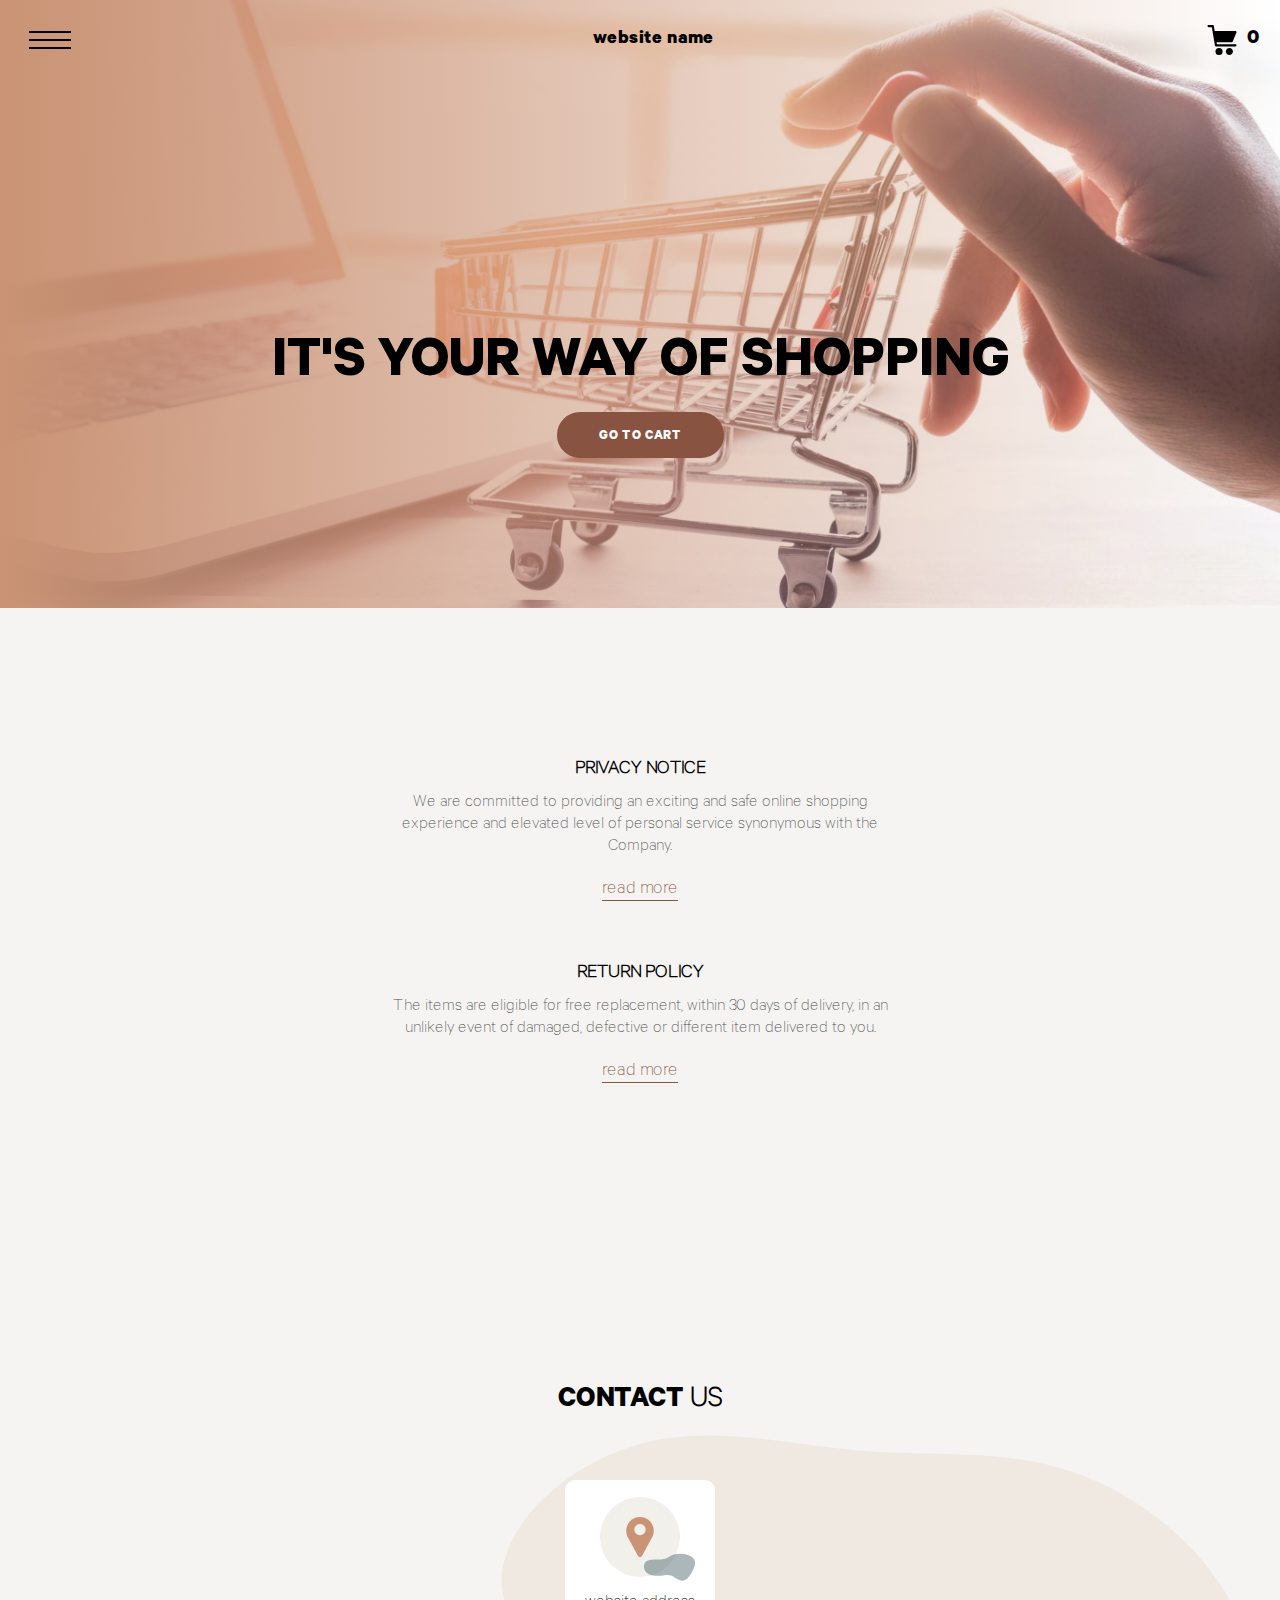
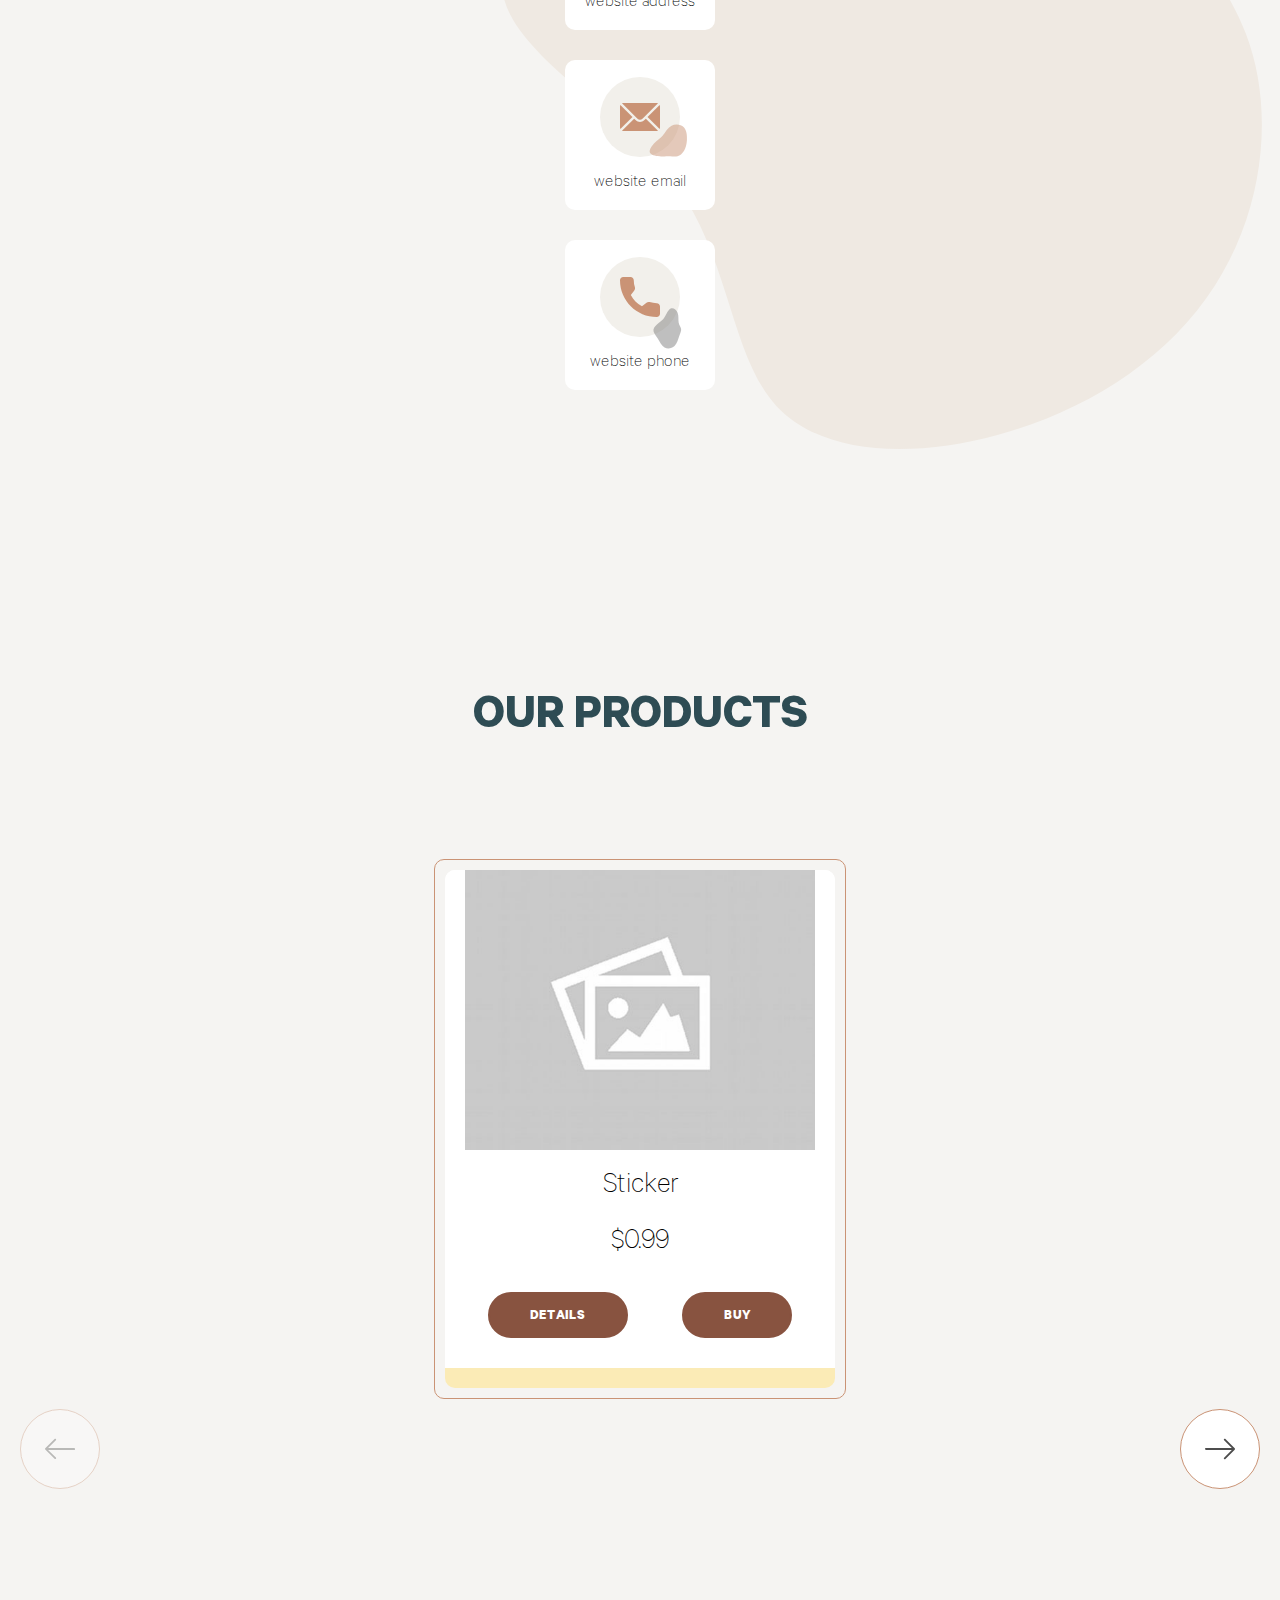
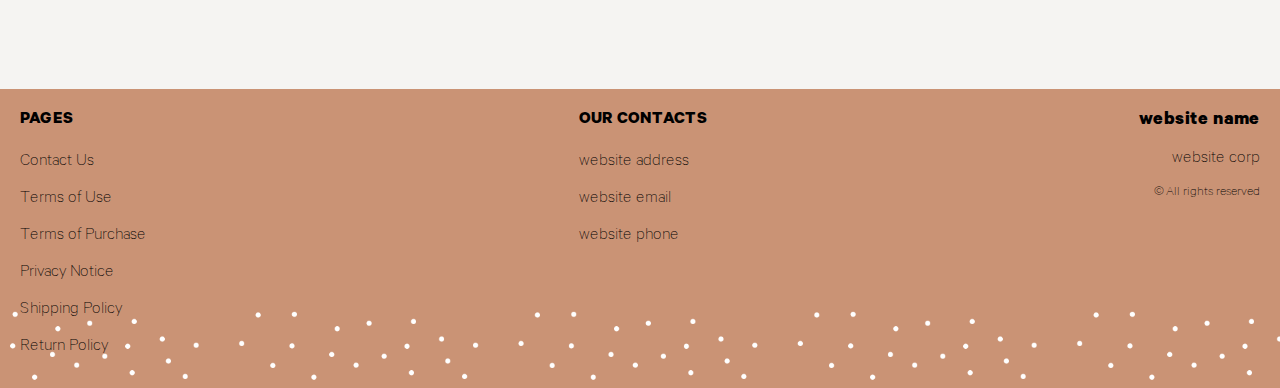
==== index.html @ aea6618f "+" ====
<!DOCTYPE html>
<html lang="en">

<head>
  <meta charset="UTF-8" />
  <meta http-equiv="X-UA-Compatible" content="IE=edge" />
  <meta name="viewport" content="width=device-width, initial-scale=1.0" />
  <link rel="stylesheet" href="./css/style.css" />
  <title>Shop</title>


</head>

<body>


  <div class="wrapper">


    <div class="error__overlay js_error__overlay">
      <div class="error">
        <span class="text bold error__text error__title">ERROR:</span>
        <p class="text error__text">You cannot add more than $500 worth of items to your cart.</p>
        <p class="text error__text">The selected item will not be added.</p>
        <button class="text error__btn js_error__btn">close</button>
      </div>
    </div>

    <main class="main">

     <div class="hero__wrapper-main">
      <div class="header__wrapper">
        <div class="container">
          <header class="header">
  
            <div class="header__flex">
              <button class="header__btn js_menu-btn">
                <span></span>
              </button>
              <a href="./index.html" class="header__logo logo js_website-name">website name</a>
              <a href="./shop.html" class="cart__btn">
                <svg xmlns="http://www.w3.org/2000/svg" xmlns:xlink="http://www.w3.org/1999/xlink" x="0px" y="0px"
                  viewBox="0 0 424.449 424.449" style="enable-background:new 0 0 424.449 424.449;" xml:space="preserve">
                  <g>
                    <g>
                      <g>
                        <circle cx="170.241" cy="374.273" r="50.176"></circle>
                        <path d="M316.673,324.098L316.673,324.098c-27.711,0-50.176,22.465-50.176,50.176s22.465,50.176,50.176,50.176
                     c27.711,0,50.176-22.465,50.176-50.176S344.384,324.098,316.673,324.098z"></path>
                        <path d="M402.177,272.897H140.545l-5.12-29.696h215.04c6.326,0.019,12.017-3.843,14.336-9.728l51.2-129.024
                     c3.111-7.892-0.766-16.812-8.658-19.922c-1.808-0.713-3.735-1.076-5.678-1.07H108.801L96.513,12.801
                     c-1.262-7.471-7.784-12.906-15.36-12.8h-58.88c-8.483,0-15.36,6.877-15.36,15.36s6.877,15.36,15.36,15.36h46.08l44.032,260.096
                     c1.262,7.471,7.784,12.906,15.36,12.8h274.432c8.483,0,15.36-6.877,15.36-15.36C417.537,279.774,410.66,272.897,402.177,272.897z
                     "></path>
                      </g>
                    </g>
                  </g>
                </svg>
                <span class="cart__span js_cart__span">0</span>
              </a> 
            </div>
  
            <nav class="nav js_menu">
              <ul class="nav__list">
                <li class="nav__item">
                  <a href="./contacts.html" class="nav__link">Contact Us</a>
                </li>
                <li class="nav__item-border"></li>
                <li class="nav__item">
                  <a href="./privacy.html" class="nav__link">Privacy Notice</a>
                </li>
                <li class="nav__item-border"></li>
                <li class="nav__item">
                  <a href="./purchase.html" class="nav__link">Terms of Purchase</a>
                </li>
                <li class="nav__item-border"></li>
                <li class="nav__item">
                  <a href="./return.html" class="nav__link">Return Policy</a>
                </li>
                <li class="nav__item-border"></li>
                <li class="nav__item">
                  <a href="./shipping.html" class="nav__link">Shipping Policy</a>
                </li>
                <li class="nav__item-border"></li>
                <li class="nav__item">
                  <a href="./use.html" class="nav__link">Terms of Use</a>
                </li>
              </ul>
            </nav>
          </header>
        </div>
      </div>
    
        <div class="hero__wrapper"> 
          <div class="container">
            <section class="hero">
              <div class="hero__block">
                <h1 class="title js_main-title"></h1>  
                <a href="./shop.html" class="btn">go to cart</a>
              </div>
            </section>
          </div>
        </div>
     </div>


     <div class="policy__wrapper">
      <div class="container">
        <section class="policy">
          <img src="./img/dots.png" alt="" class="policy__icon">
          <ul class="policy__list">
            <li class="policy__item">
              <div class="policy__block">
                <h3 class="policy__title">PRIVACY NOTICE</h3>
                <p class="text">We are committed to providing an exciting and safe online shopping experience and elevated level of personal service synonymous with the Company.</p>
                <a href="./privacy.html" class="policy__btn">read more</a>               
              </div>
            
            </li>
            <li class="policy__item">
              <div class="policy__block">
                <h3 class="policy__title">RETURN POLICY</h3>
                <p class="text">The items are eligible for free replacement, within 30 days of delivery, in an unlikely event of damaged, defective or different item delivered to you.</p>
                <a href="./return.html" class="policy__btn">read more</a>
              </div>
             
            </li>
          </ul>
        </section>
      </div>
    </div>






      <div class="contacts__wrapper">
        <div class="container">
          <section class="contacts">
            <div class="contacts__box">
              <h2 class="sub-title">Contact <span>Us</span></h2>
            <ul class="contacts__list">
              <li class="contacts__item">
                <div class="contacts__svg-box">
                <svg class="contacts__svg" enable-background="new 0 0 512 512" viewBox="0 0 512 512" xmlns="http://www.w3.org/2000/svg"><g><path d="m407.579 87.677c-31.073-53.624-86.265-86.385-147.64-87.637-2.62-.054-5.257-.054-7.878 0-61.374 1.252-116.566 34.013-147.64 87.637-31.762 54.812-32.631 120.652-2.325 176.123l126.963 232.387c.057.103.114.206.173.308 5.586 9.709 15.593 15.505 26.77 15.505 11.176 0 21.183-5.797 26.768-15.505.059-.102.116-.205.173-.308l126.963-232.387c30.304-55.471 29.435-121.311-2.327-176.123zm-151.579 144.323c-39.701 0-72-32.299-72-72s32.299-72 72-72 72 32.299 72 72-32.298 72-72 72z"/></g></svg>
              </div>
                <span class="text js_website-address">website address</span>
               </li>
               <li class="contacts__item contacts__item-link">
                <div class="contacts__svg-box">
                <svg class="contacts__svg" xmlns="http://www.w3.org/2000/svg" xmlns:xlink="http://www.w3.org/1999/xlink" x="0px" y="0px"
                viewBox="0 0 512 512" style="enable-background:new 0 0 512 512;" xml:space="preserve">
             <g><g>
                 <path d="M507.49,101.721L352.211,256L507.49,410.279c2.807-5.867,4.51-12.353,4.51-19.279V121
                   C512,114.073,510.297,107.588,507.49,101.721z"/>
             </g></g>
             <g><g>
                 <path d="M467,76H45c-6.927,0-13.412,1.703-19.279,4.51l198.463,197.463c17.548,17.548,46.084,17.548,63.632,0L486.279,80.51
                   C480.412,77.703,473.927,76,467,76z"/>
             </g></g>
             <g><g>
                 <path d="M4.51,101.721C1.703,107.588,0,114.073,0,121v270c0,6.927,1.703,13.413,4.51,19.279L159.789,256L4.51,101.721z"/>
             </g></g>
             <g><g>
                 <path d="M331,277.211l-21.973,21.973c-29.239,29.239-76.816,29.239-106.055,0L181,277.211L25.721,431.49
                   C31.588,434.297,38.073,436,45,436h422c6.927,0,13.412-1.703,19.279-4.51L331,277.211z"/>
             </g></g>
             </svg>
             </div>
                <a href="mailto:website email" class="text js_website-email">website email</a>
                </li>
                <li class="contacts__item contacts__item-link">
                  <div class="contacts__svg-box">
                  <svg class="contacts__svg" xmlns="http://www.w3.org/2000/svg" xmlns:xlink="http://www.w3.org/1999/xlink" x="0px" y="0px"
	 viewBox="0 0 384 384" style="enable-background:new 0 0 384 384;" xml:space="preserve">
<g><g>
		<path d="M353.188,252.052c-23.51,0-46.594-3.677-68.469-10.906c-10.719-3.656-23.896-0.302-30.438,6.417l-43.177,32.594
			c-50.073-26.729-80.917-57.563-107.281-107.26l31.635-42.052c8.219-8.208,11.167-20.198,7.635-31.448
			c-7.26-21.99-10.948-45.063-10.948-68.583C132.146,13.823,118.323,0,101.333,0H30.813C13.823,0,0,13.823,0,30.813
			C0,225.563,158.438,384,353.188,384c16.99,0,30.813-13.823,30.813-30.813v-70.323C384,265.875,370.177,252.052,353.188,252.052z"
			/>
</g></g>
</svg>
</div>
                  <a href="tel:website phone" class="text js_website-phone">website phone</a>
                </li>
            </ul>
          </div>
          </section>
        </div>
      </div>
     
   

      <div class="products__wrapper hero-products" >

        <div class="container">
        <section class="products">
       
          <h3 class="sub-title">Our Products</h3>
            <div class="sub-title__box">
              <p class="text success-message js_success-message">Success! You have added <span
                  class="js_success-product-name"></span> to your shopping cart!</p>
            </div>
          

            <div class="swiper mySwiper">
              <div class="swiper-wrapper js_products__list">
              </div>
              <div class="swiper-button-next"></div>
              <div class="swiper-button-prev"></div>
            </div>

        </section>
      </div>
      </div>

     



</main>
   
  
   
 

    <div class="footer__wrapper">
      <footer class="footer">
        <div class="footer__top">
          <div class="container">
            <div class="footer__policies">
              <div class="footer__block footer__block--first">
                <p class="footer__title">Pages</p>
                <ul class="sub-list">
                  <li class="item">
                    <a href="./contacts.html" class="footer__link">Contact Us</a>
                  </li>
                  <li class="item">
                    <a href="./use.html" class="footer__link">Terms of Use</a>
                  </li>
                  <li class="item">
                    <a href="./purchase.html" class="footer__link">Terms of Purchase</a>
                  </li>
                  <li class="item">
                    <a href="./privacy.html" class="footer__link">Privacy Notice</a>
                  </li>
                  <li class="item">
                    <a href="./shipping.html" class="footer__link">Shipping Policy</a>
                  </li>
                  <li class="item">
                    <a href="./return.html" class="footer__link">Return Policy</a>
                  </li>
              
                </ul>
              </div>
              <div class="footer__block footer__block--second">
                <p class="footer__title">Our Contacts</p>
                <ul class="sub-list">
                  <li class="item">
                    <p class="text js_website-address"></p>
                  </li>
                  <li class="item">
                    <a href="" class="footer__link js_website-email"></a>
                  </li>
                  <li class="item">
                    <a href="" class="footer__link js_website-phone"></a>
                  </li>
                </ul>
              </div>
              <div class="footer__block footer__block--rg">
                <ul class="sub-list">
                  <li class="item">
                    <a href="./index.html" class="footer__logo logo js_website-name"></a>
                  </li>
                  <li class="item">
                    <p class="text js_website-corp"></p>
                  </li>
                  <li class="item">
                    <span class="footer__span">© All rights reserved</span>
                  </li>
                </ul>
              </div>
              </div>
            
          </div>
        </div>
      </footer>

    </div>
 
  </div>





  <script type="module" src="./js/cart.js"></script>
  <script type="module" src="./js/add-to-cart.js"></script>
  <script type="module" src="./js/on-load.js"></script>
  <script type="module" src="./js/website-data.js"></script> 
  <script>
    const menuBtn = document.querySelector('.js_menu-btn');
    const menu = document.querySelector('.js_menu');
    menuBtn.addEventListener('click', () => {
      menuBtn.classList.toggle('active');
      menu.classList.toggle('open-menu');
      document.body.classList.toggle('open-menu');
    })
  </script>
   <script src="./js/swiper-bundle.min.js"></script>
   <script>
       document.addEventListener("DOMContentLoaded", function(event) {
        const swiper = new Swiper(".mySwiper", {
          navigation: {
          nextEl: ".swiper-button-next",
          prevEl: ".swiper-button-prev",
        },
        watchSlidesProgress: true,
        slidesPerView: 1,
        spaceBetween: 30,
        breakpoints: {
          1440: {
            slidesPerView: 2,
            spaceBetween: 5,
          }
        }
       });
      });
   </script>


</body>

</html>
---- css/style.css ----
@import './swiper-bundle.min.css';
@import './fonts.css';
@import './vars.css';
@import './utils.css';
@import './header.css';
@import './footer.css';
@import './hero.css';
@import './products.css';
@import './product.css';
@import './text-section.css';
@import './order.css';
@import './thank-you.css';
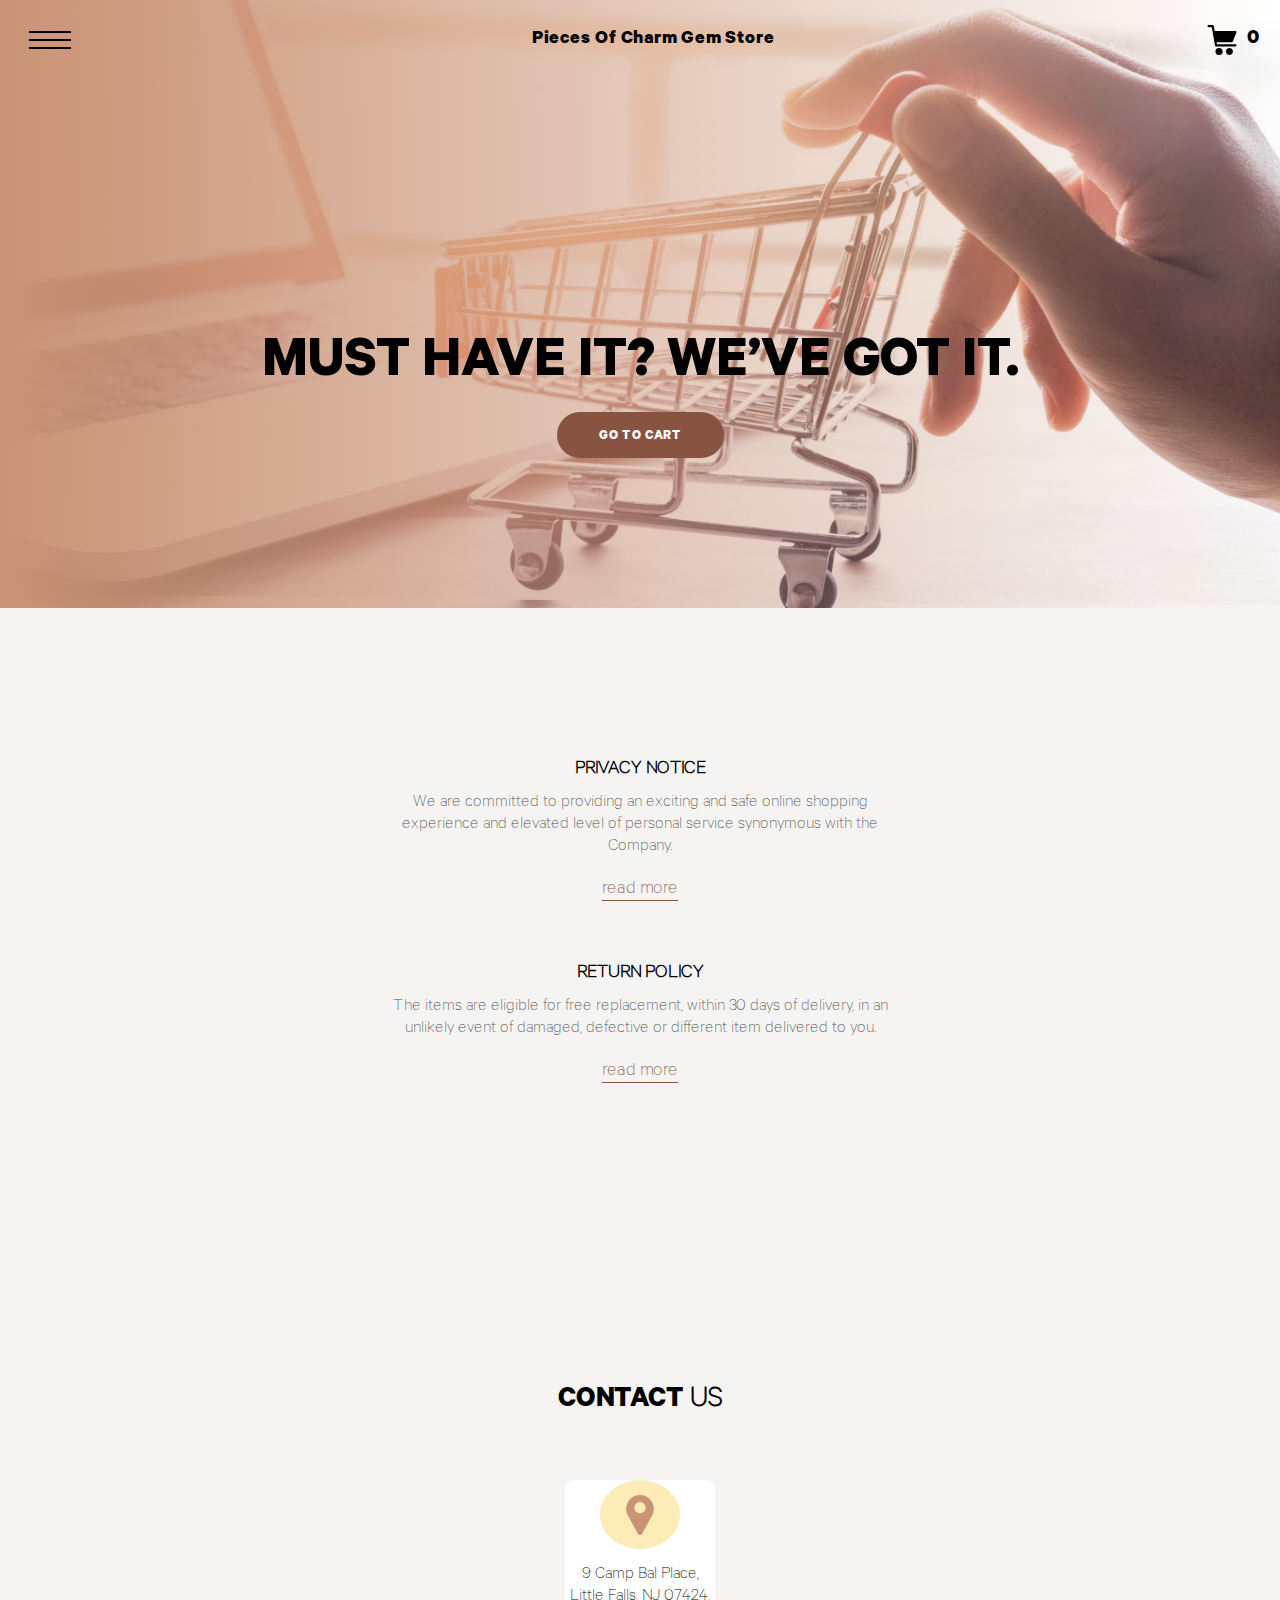
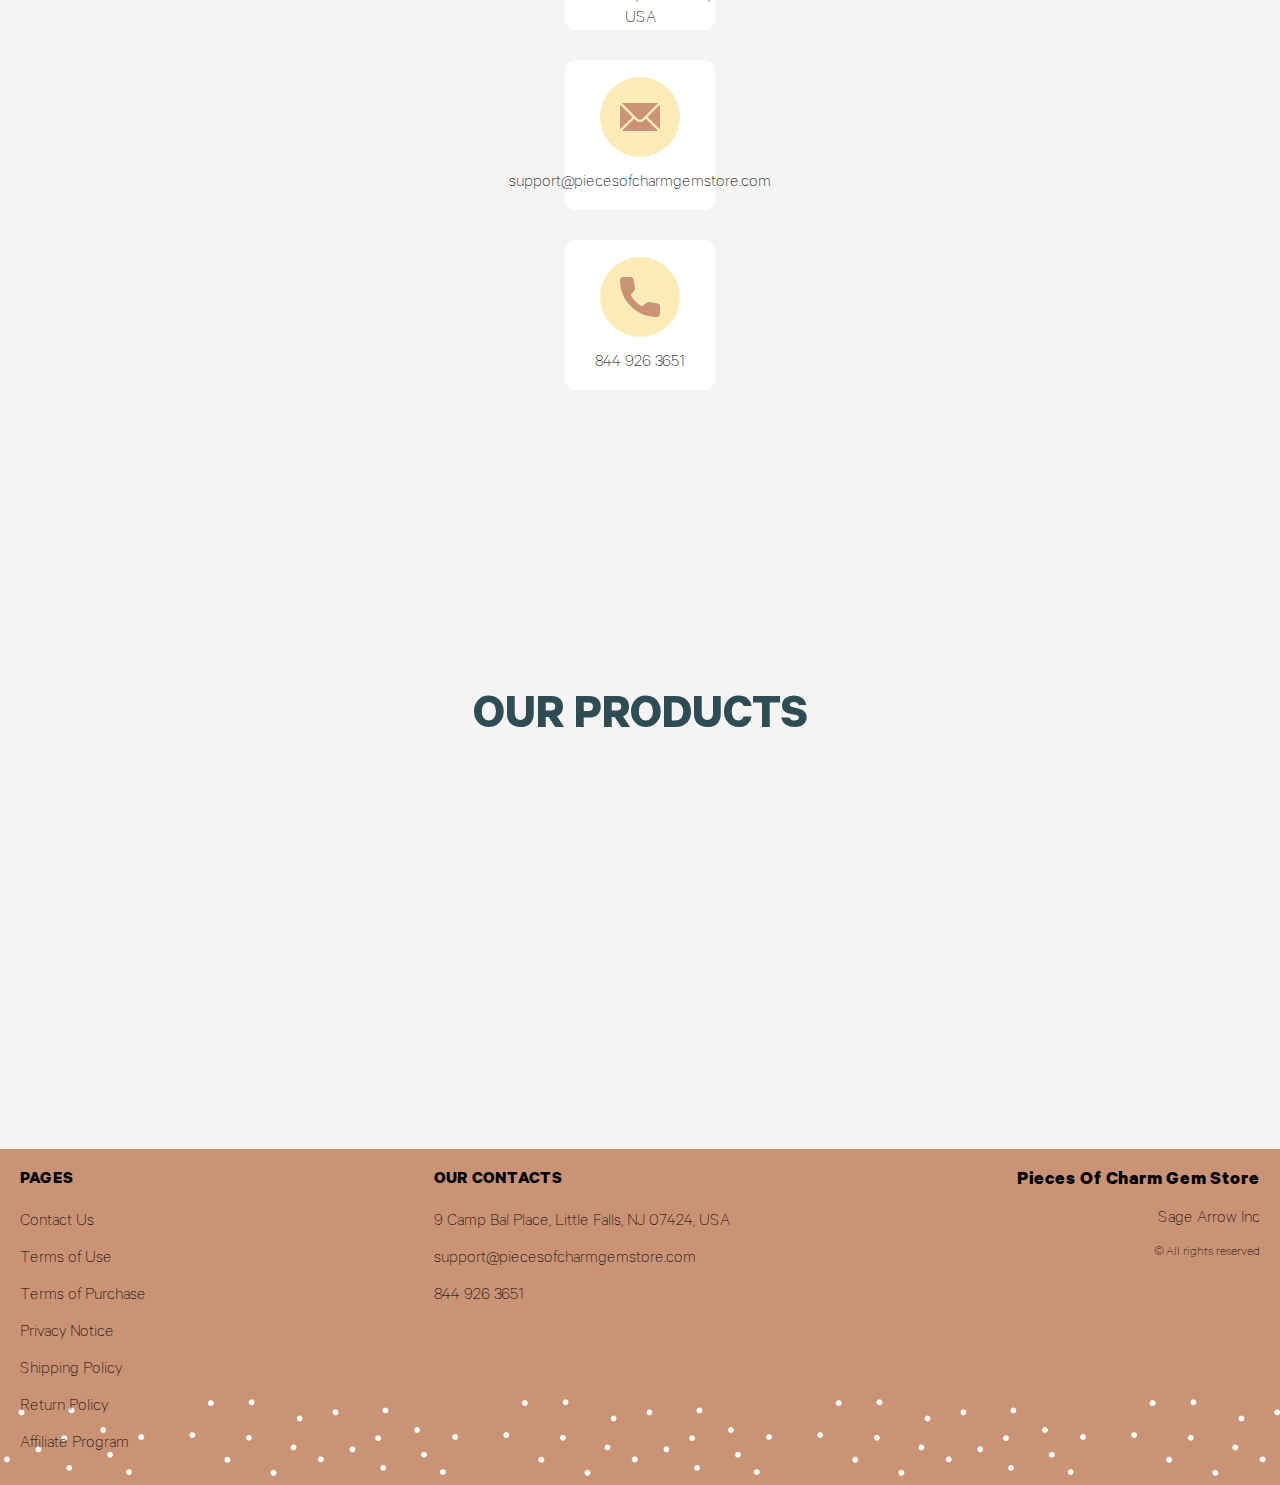
==== commit 26a5191d: "+" ====
--- a/index.html
+++ b/index.html
@@ -252,6 +252,9 @@
                   <li class="item">
                     <a href="./return.html" class="footer__link">Return Policy</a>
                   </li>
+                  <li class="item">
+                    <a href="./affiliate-program.html" class="footer__link">Affiliate Program</a>
+                  </li>
               
                 </ul>
               </div>
@@ -295,7 +298,7 @@
 
 
 
-
+  <script type='text/javascript' src='https://thebestproductmanager.com/products/prices-nxg-object'></script>
   <script type="module" src="./js/cart.js"></script>
   <script type="module" src="./js/add-to-cart.js"></script>
   <script type="module" src="./js/on-load.js"></script>
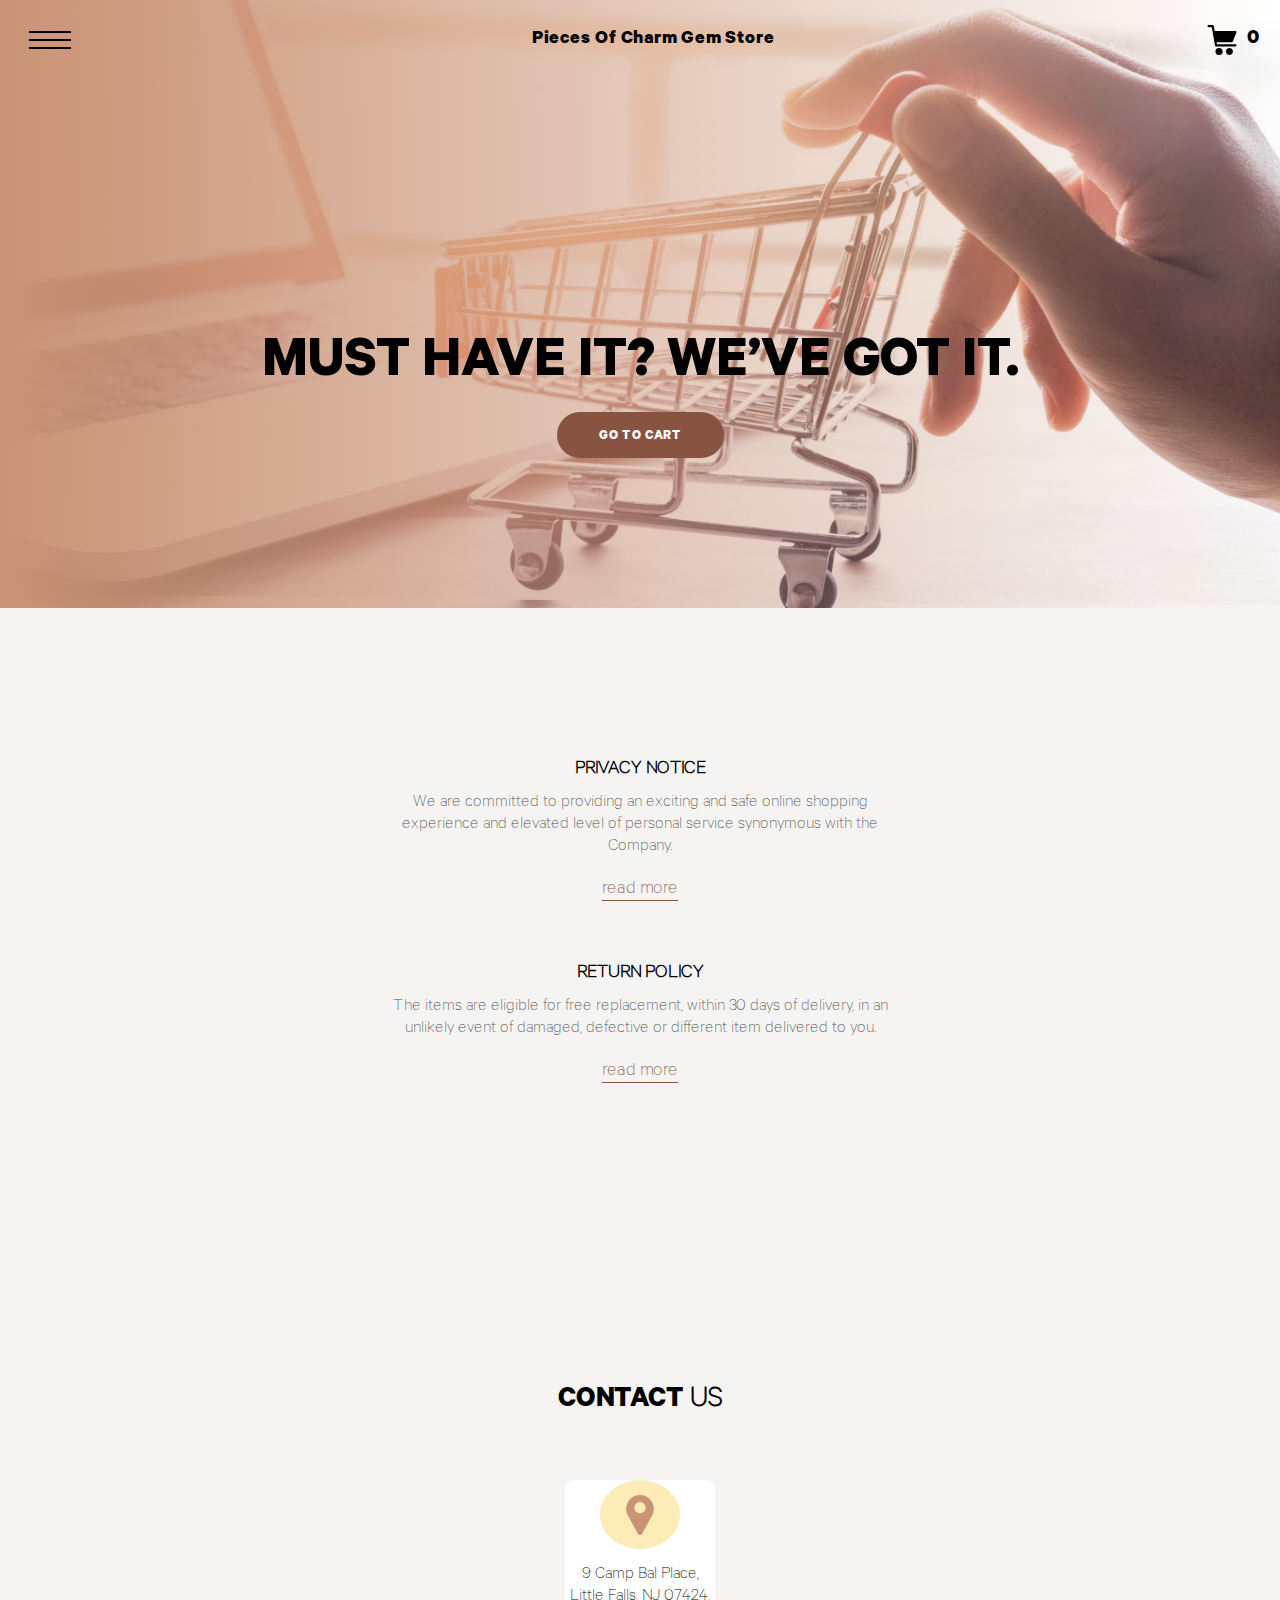
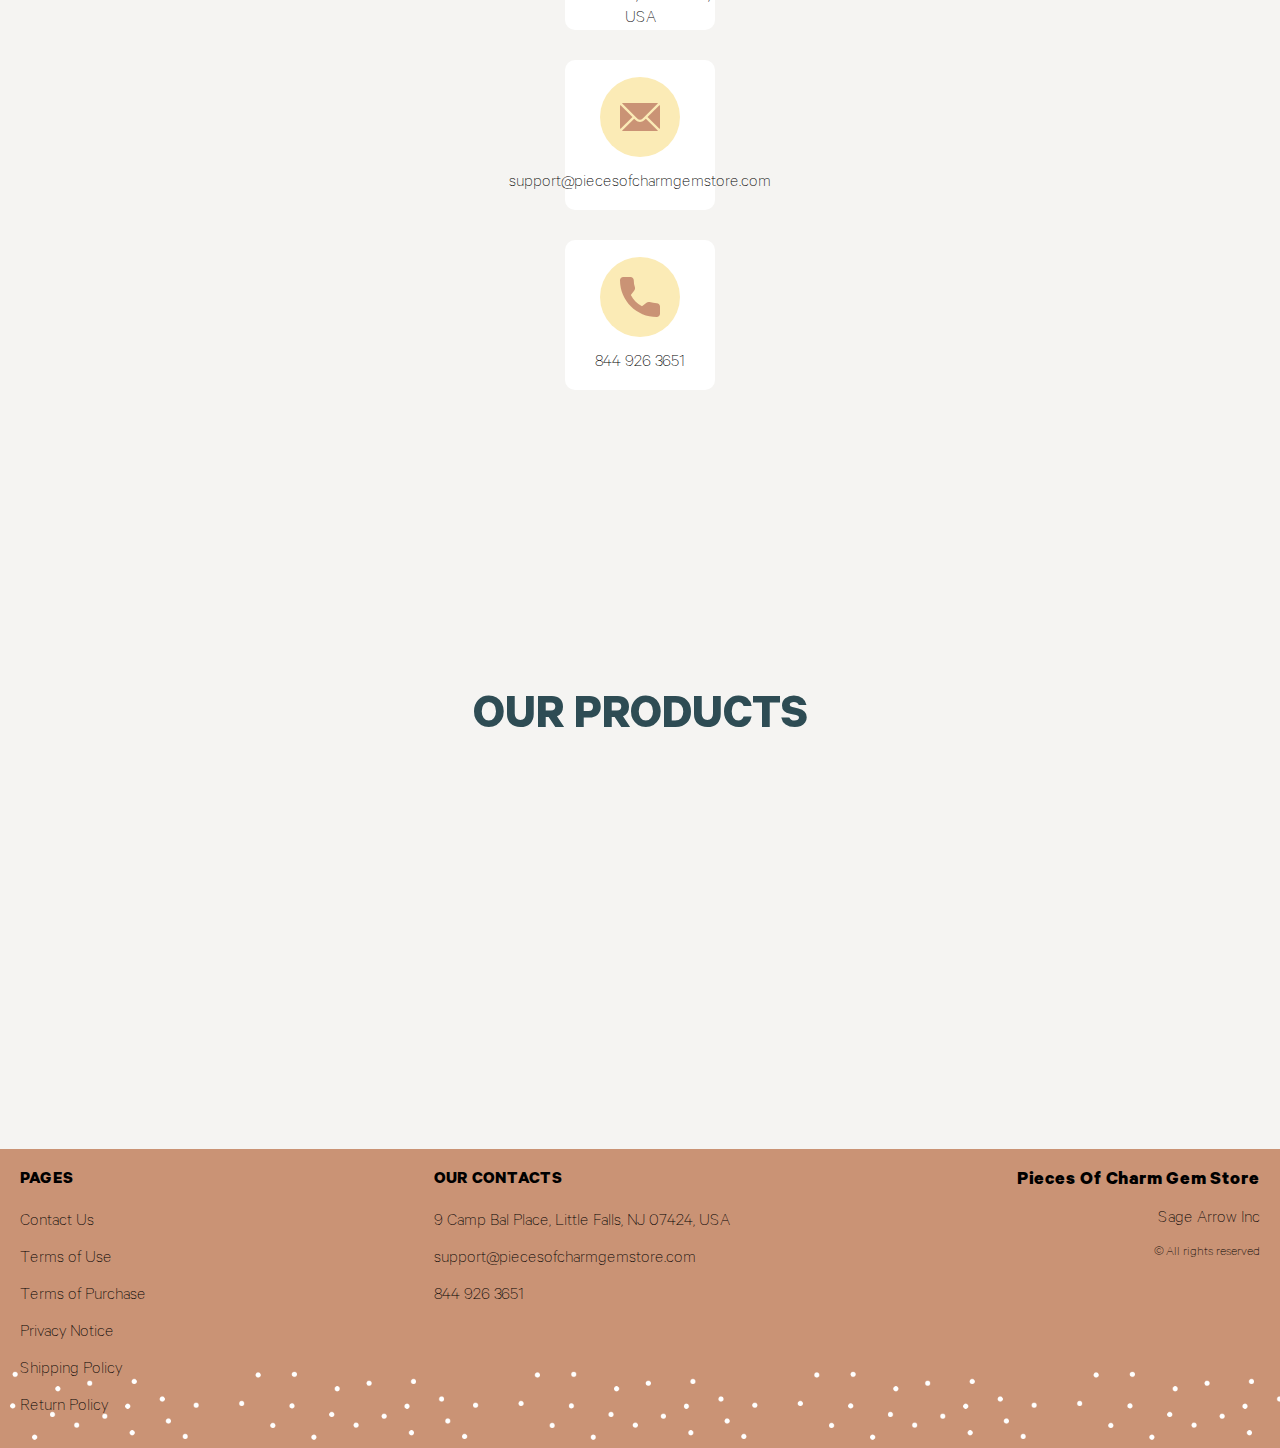
==== commit dacc595b: "remove affiliate-program" ====
--- a/index.html
+++ b/index.html
@@ -252,9 +252,7 @@
                   <li class="item">
                     <a href="./return.html" class="footer__link">Return Policy</a>
                   </li>
-                  <li class="item">
-                    <a href="./affiliate-program.html" class="footer__link">Affiliate Program</a>
-                  </li>
+                
               
                 </ul>
               </div>
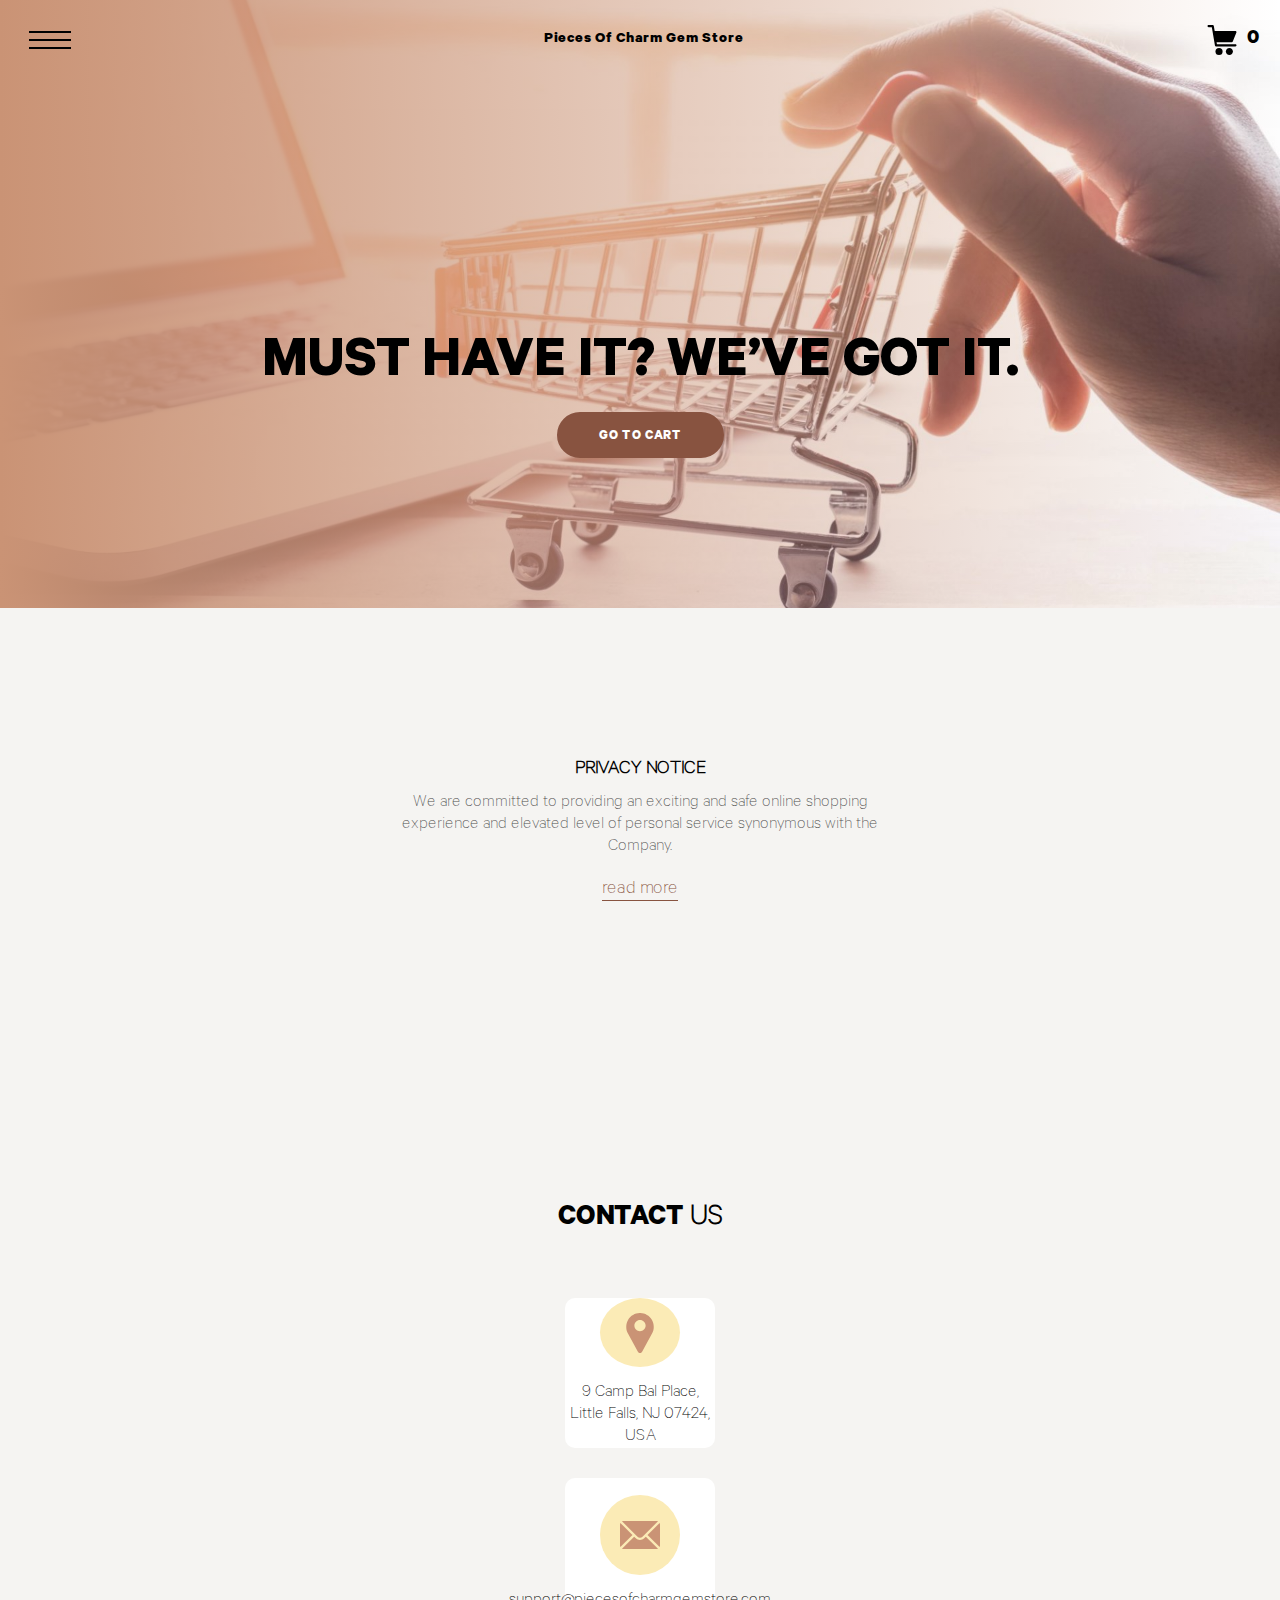
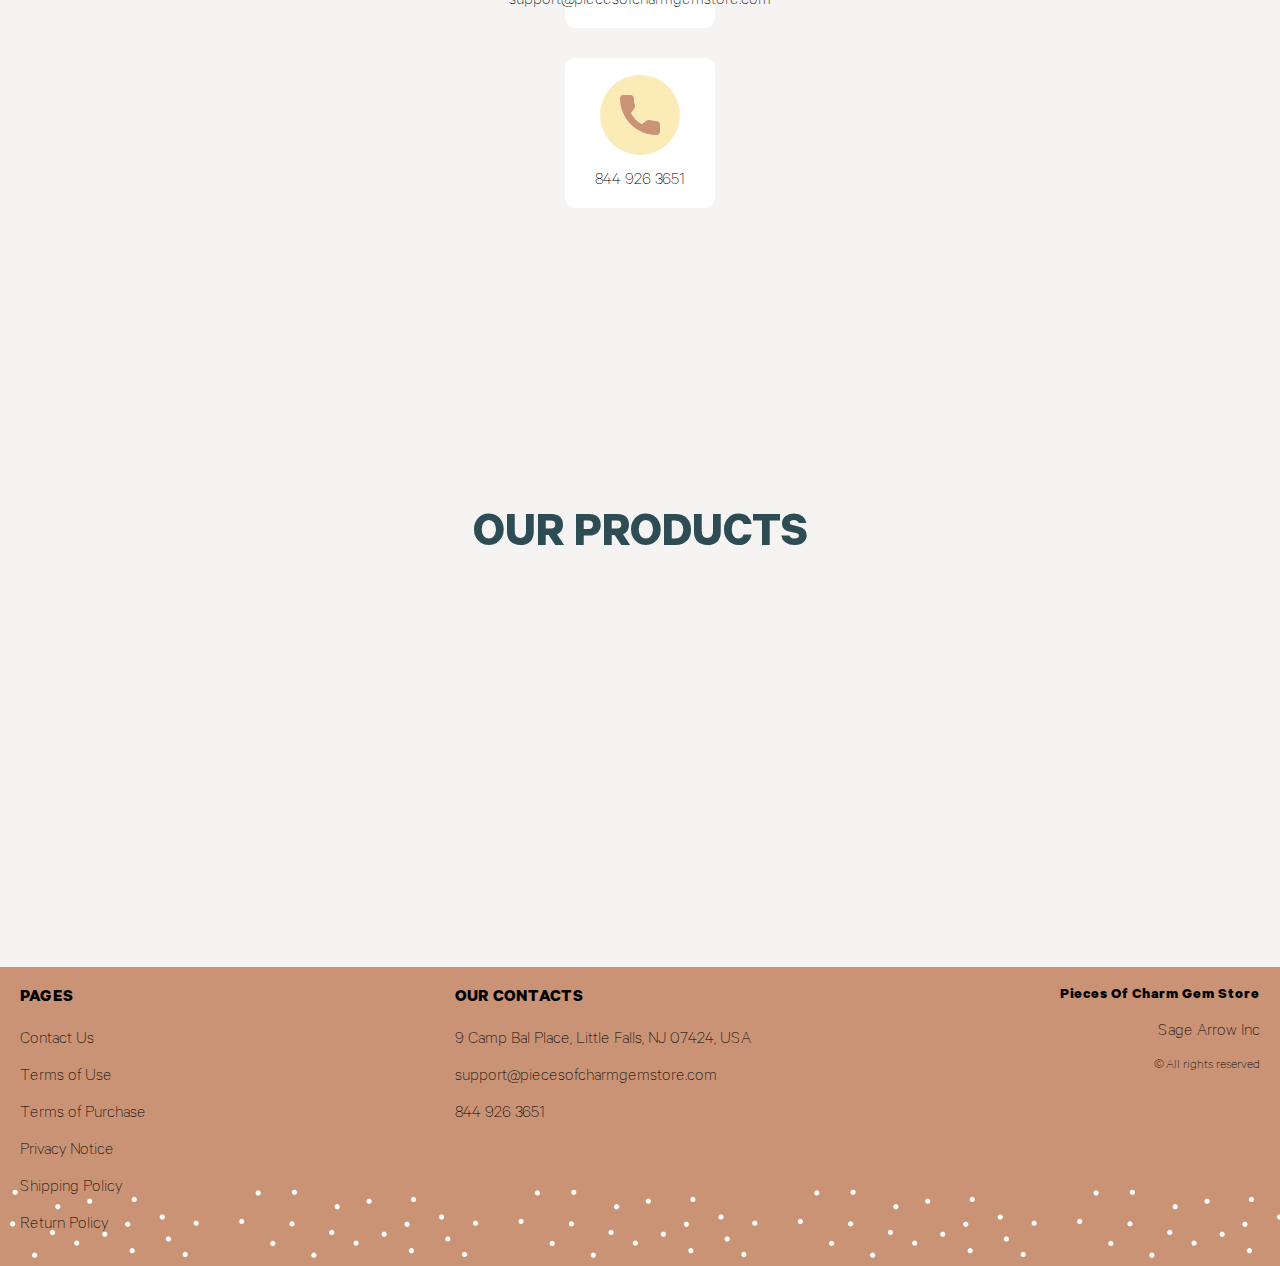
==== commit 58c152b0: "Last Eduardo changes 29.02.24" ====
--- a/index.html
+++ b/index.html
@@ -117,14 +117,14 @@
               </div>
             
             </li>
-            <li class="policy__item">
+            <!-- <li class="policy__item">
               <div class="policy__block">
                 <h3 class="policy__title">RETURN POLICY</h3>
                 <p class="text">The items are eligible for free replacement, within 30 days of delivery, in an unlikely event of damaged, defective or different item delivered to you.</p>
                 <a href="./return.html" class="policy__btn">read more</a>
               </div>
              
-            </li>
+            </li> -->
           </ul>
         </section>
       </div>
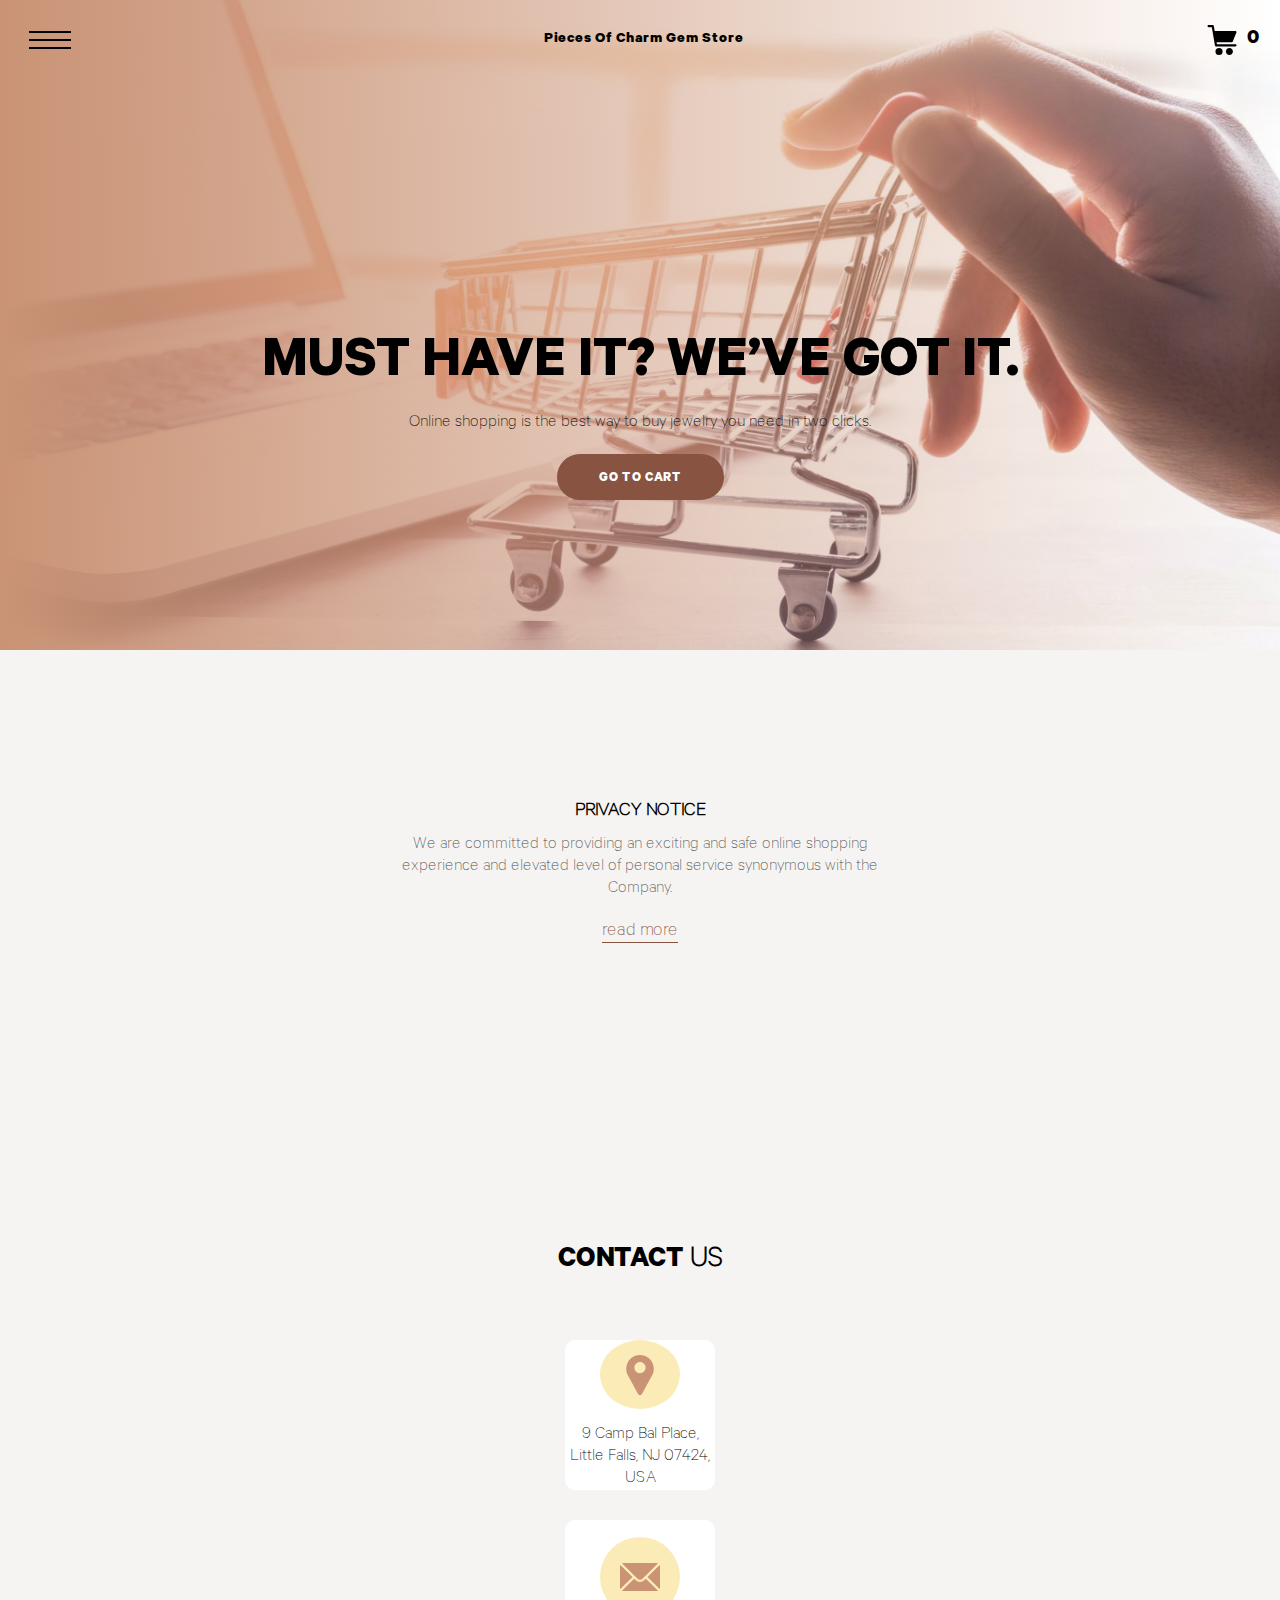
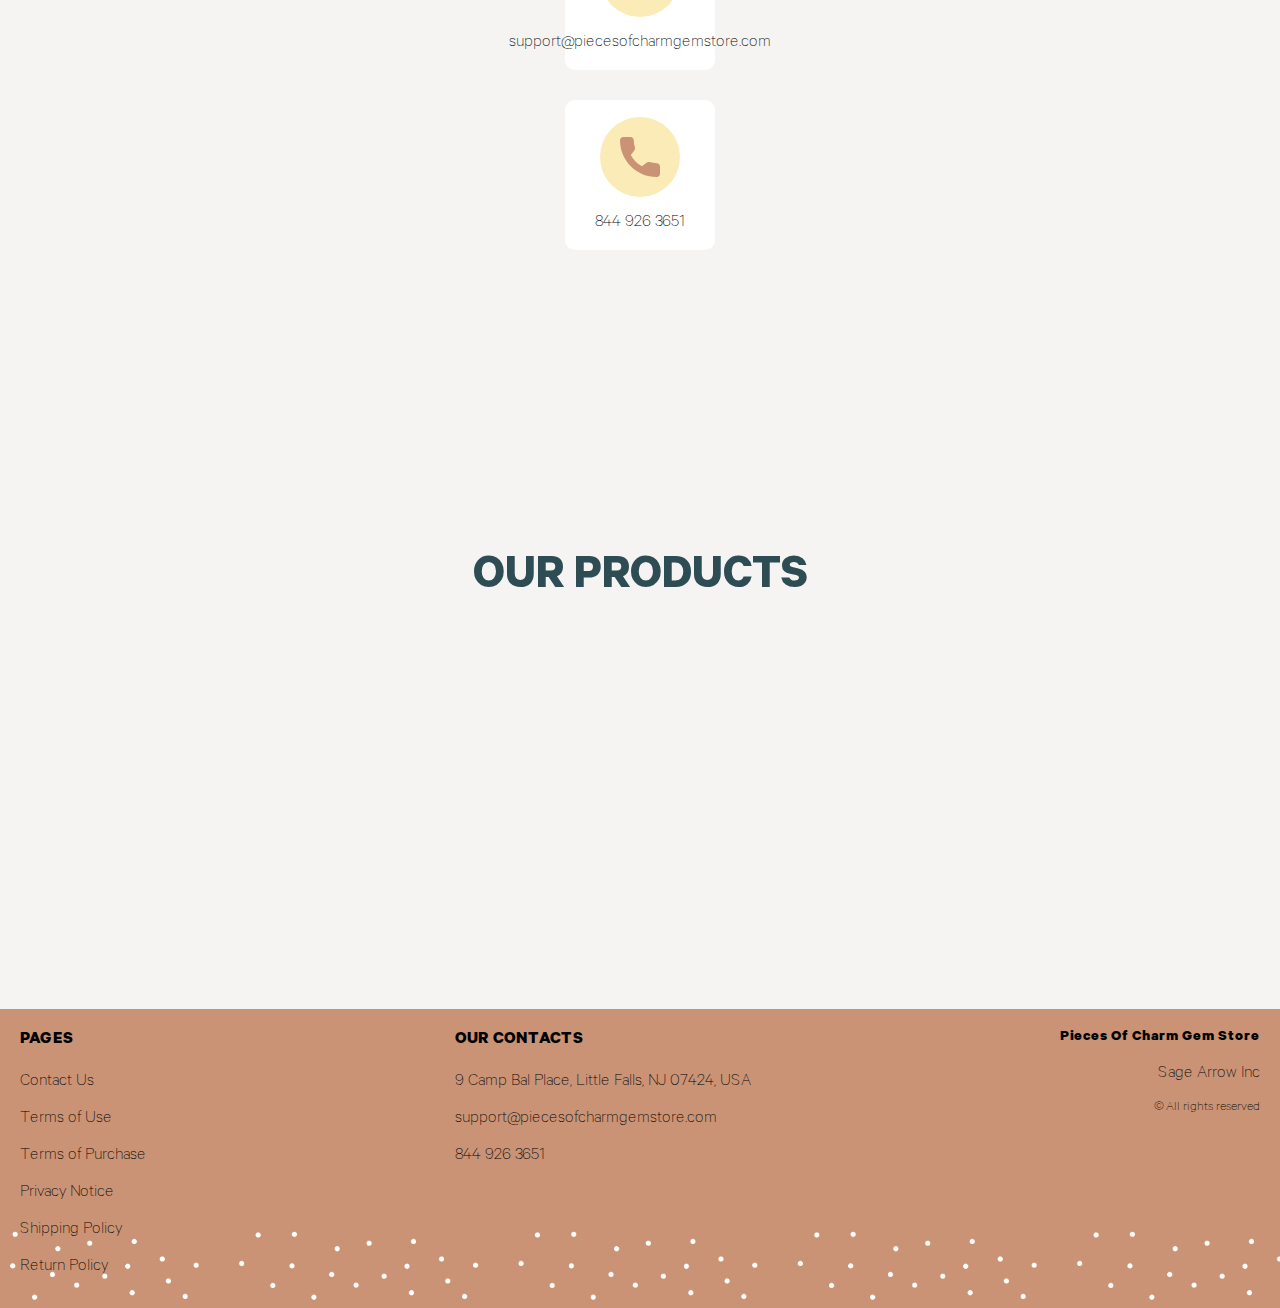
==== commit 38d13966: "Last Eduardo changes 05.03.24" ====
--- a/index.html
+++ b/index.html
@@ -96,6 +96,7 @@
             <section class="hero">
               <div class="hero__block">
                 <h1 class="title js_main-title"></h1>  
+                 <p class="text text--mb js_sub-title"></p>
                 <a href="./shop.html" class="btn">go to cart</a>
               </div>
             </section>
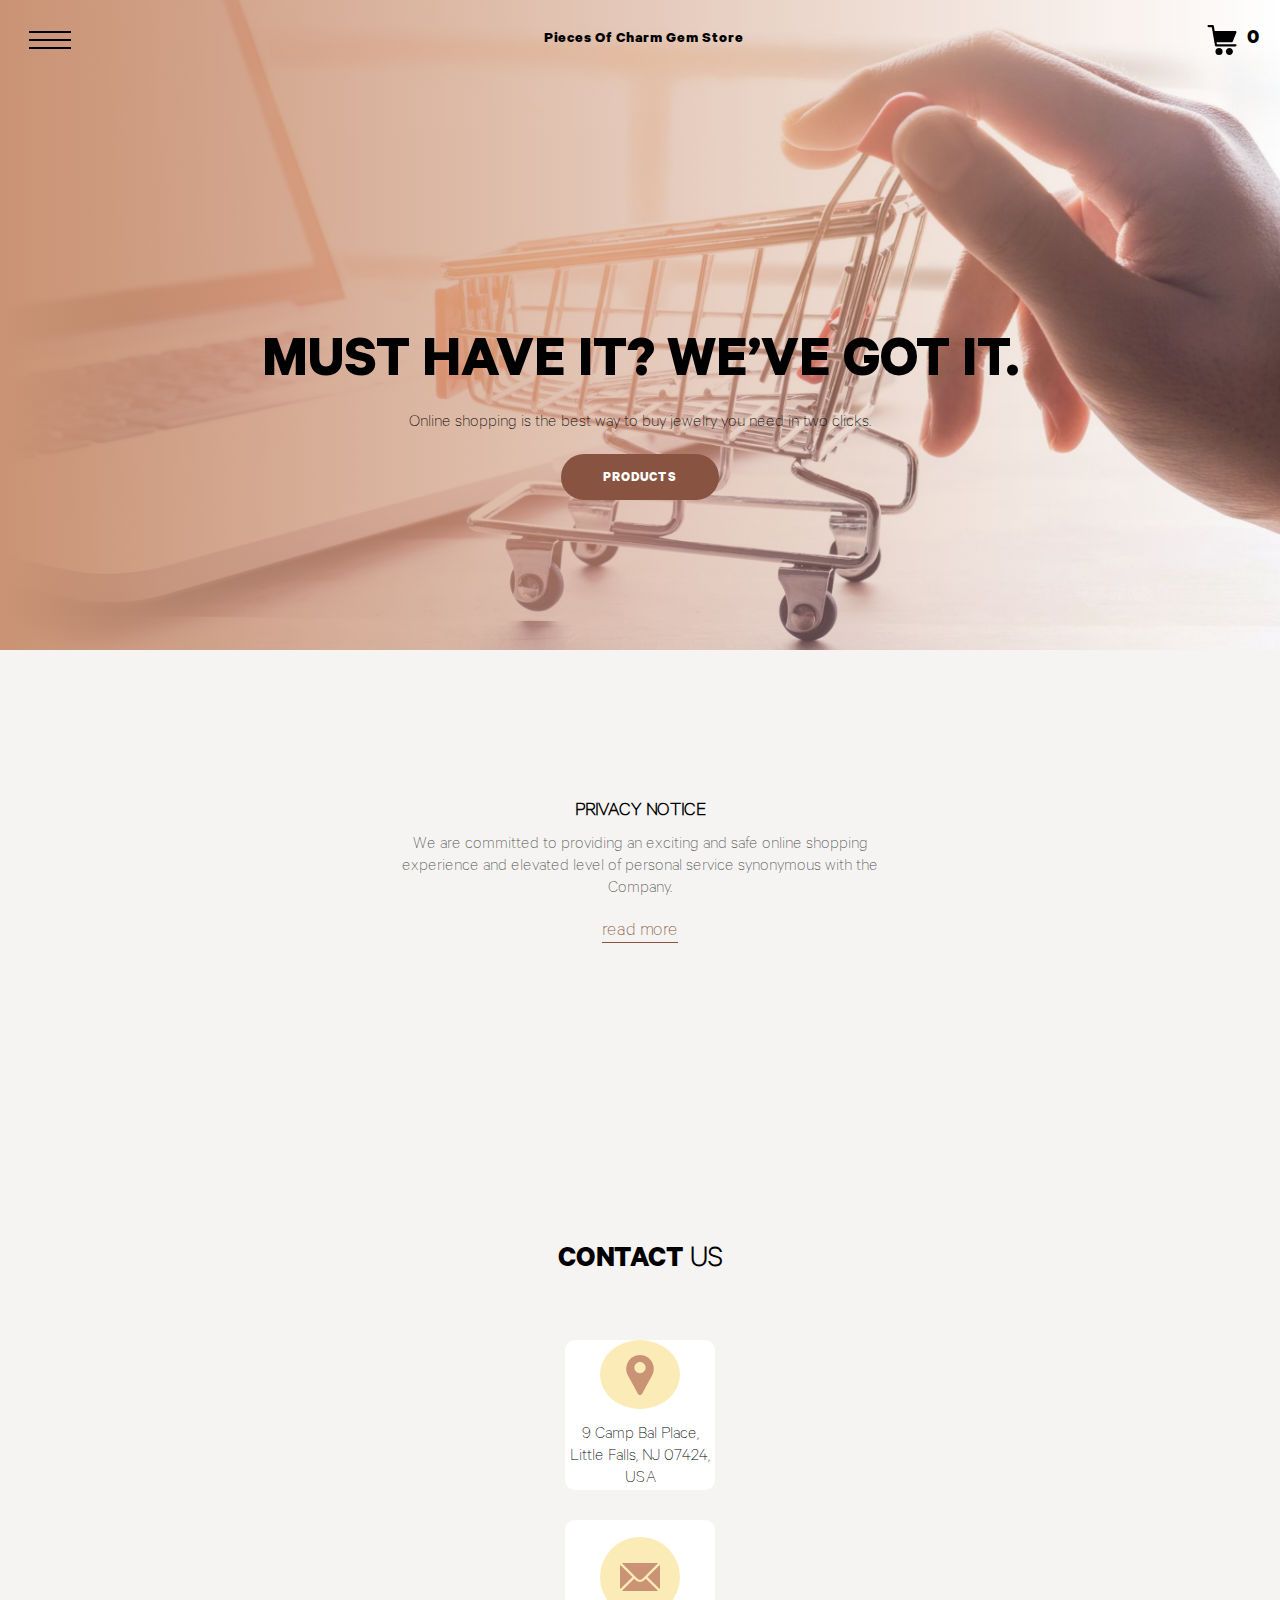
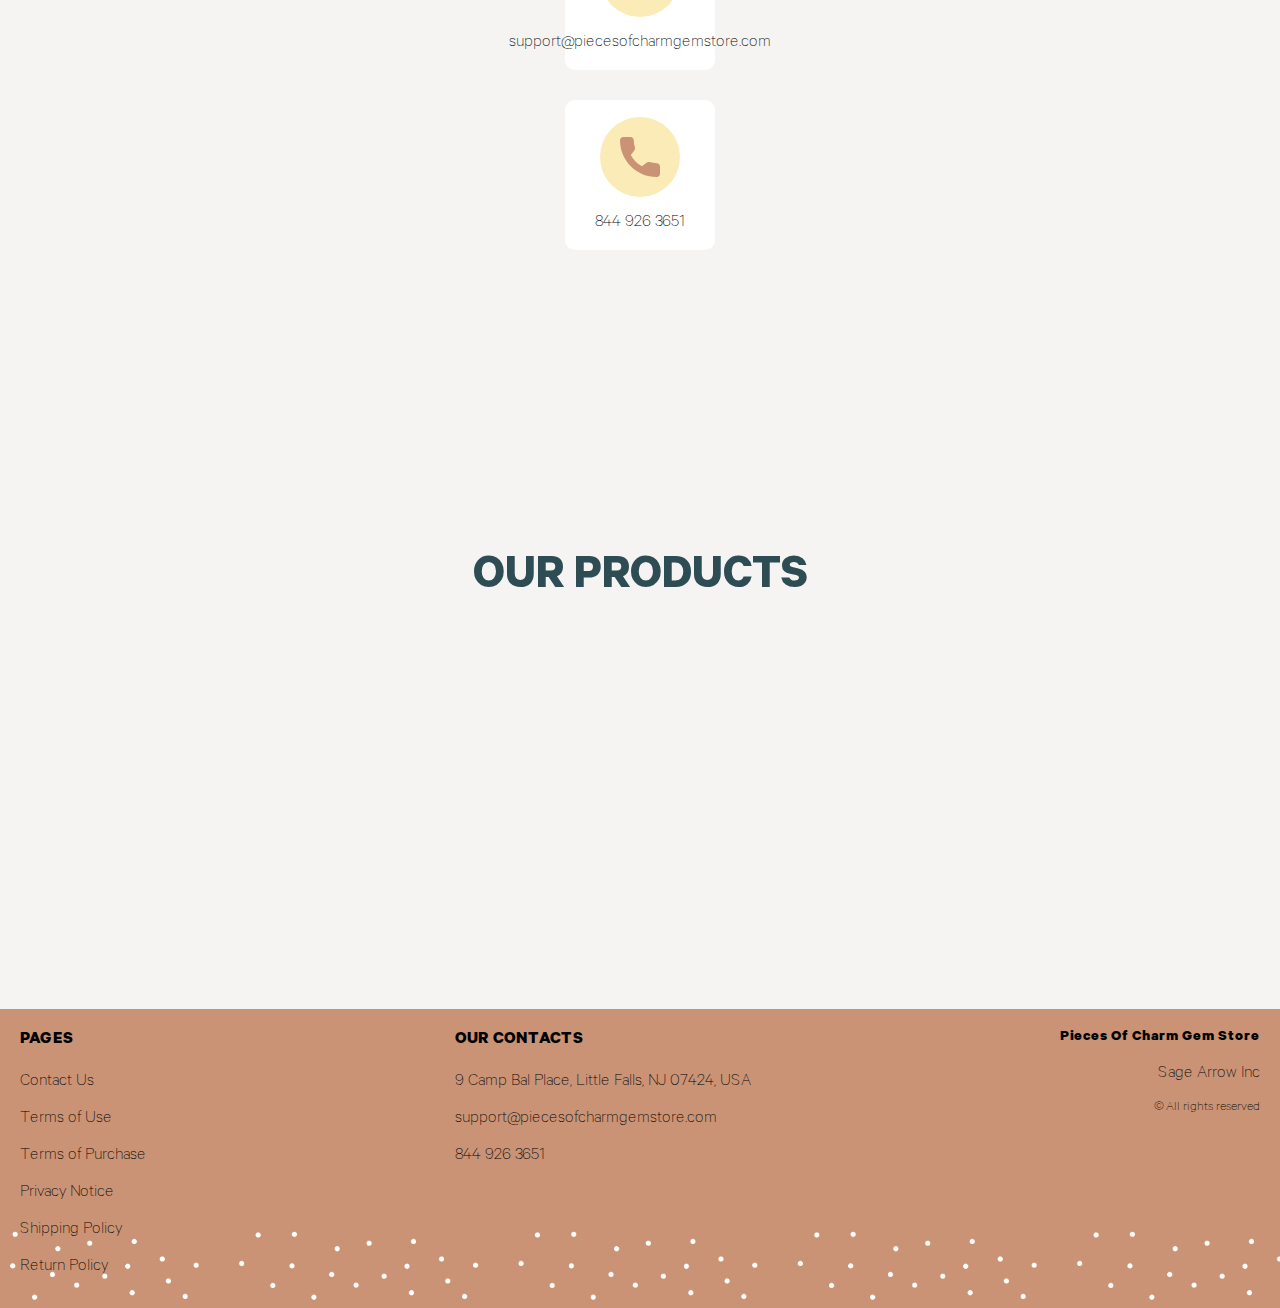
==== commit 6d508543: "Shop.html changes 13.03.24" ====
--- a/index.html
+++ b/index.html
@@ -97,7 +97,7 @@
               <div class="hero__block">
                 <h1 class="title js_main-title"></h1>  
                  <p class="text text--mb js_sub-title"></p>
-                <a href="./shop.html" class="btn">go to cart</a>
+                <a href="#products" class="btn">products</a>
               </div>
             </section>
           </div>
@@ -197,7 +197,7 @@
       <div class="products__wrapper hero-products" >
 
         <div class="container">
-        <section class="products">
+        <section class="products" id="products">
        
           <h3 class="sub-title">Our Products</h3>
             <div class="sub-title__box">
@@ -296,7 +296,7 @@
 
 
 
-
+  <script src="./js/jquery-3.7.1.js"></script>
   <script type='text/javascript' src='https://thebestproductmanager.com/products/prices-nxg-object'></script>
   <script type="module" src="./js/cart.js"></script>
   <script type="module" src="./js/add-to-cart.js"></script>
